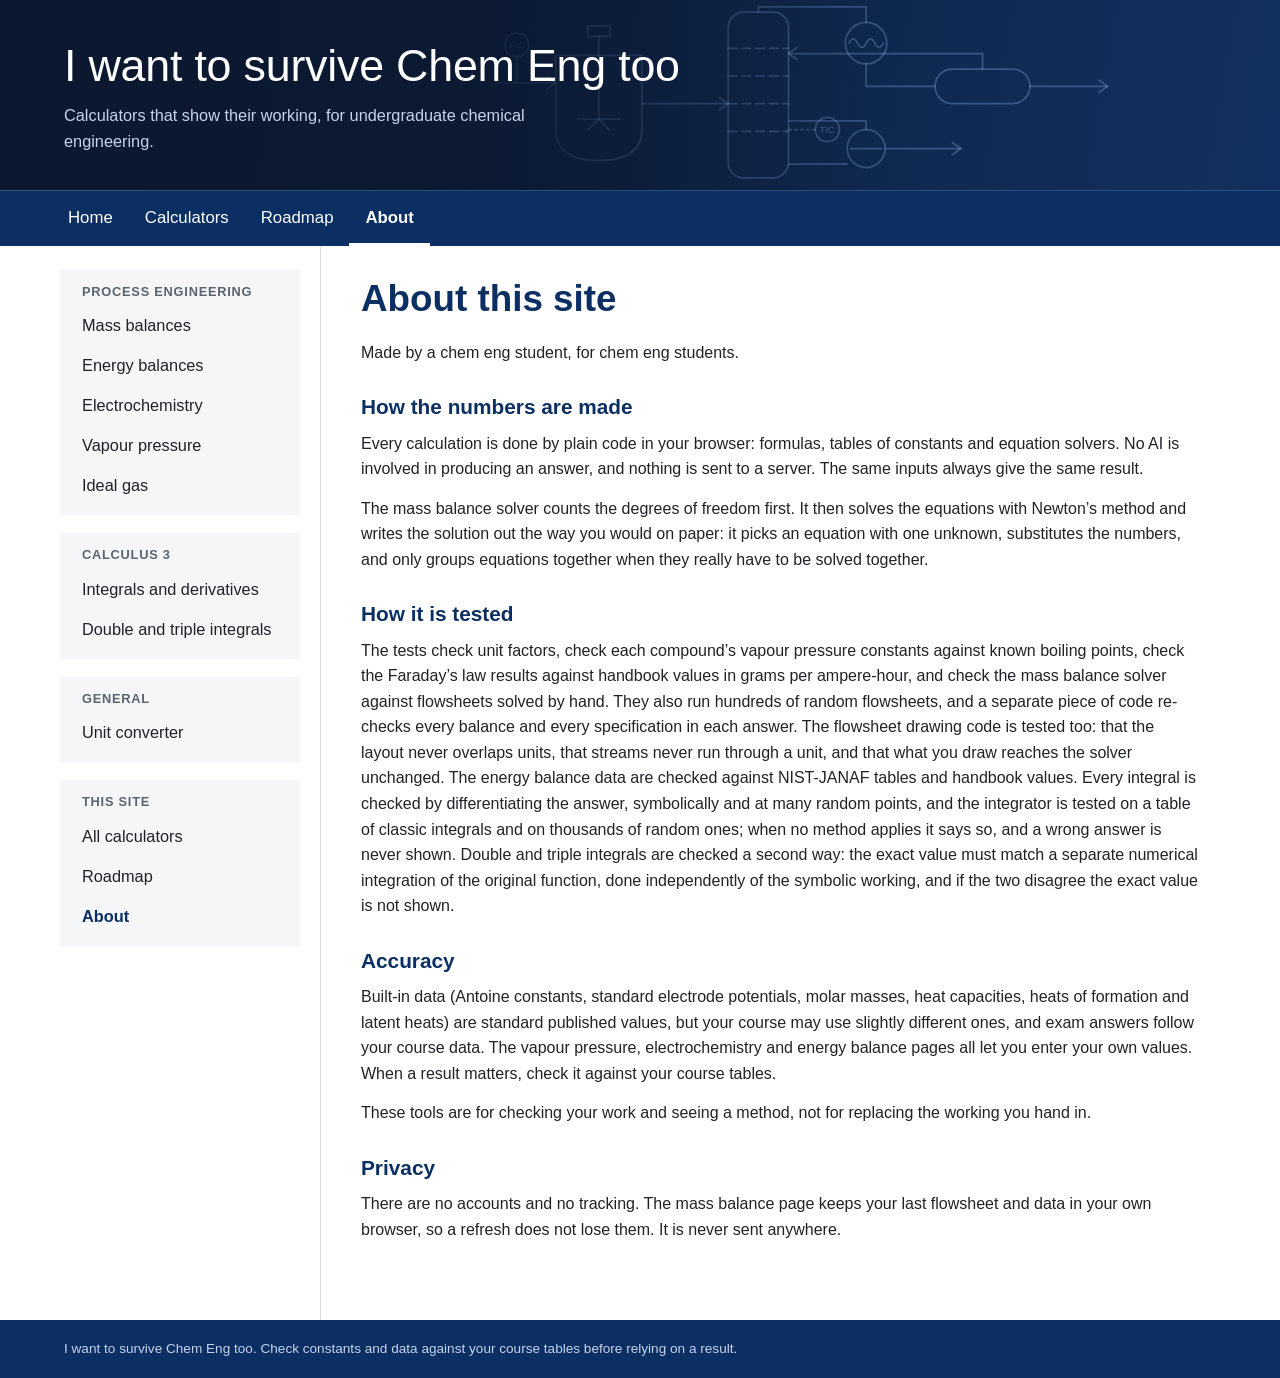
==== about.html @ 43e2f808 "I want to survive Chem Eng too: calculators for second-year chemical engineering Mass and energy bal" ====
<!doctype html>
<html lang="en">
<head>
  <meta charset="utf-8">
  <meta name="viewport" content="width=device-width, initial-scale=1">
  <title>About · I want to survive Chem Eng too</title>
  <link rel="stylesheet" href="css/style.css">
</head>
<body>
  <header id="site-header"></header>

  <main>
    <h1>About this site</h1>
    <p class="lede">Made by a chem eng student, for chem eng students.</p>

    <h2>How the numbers are made</h2>
    <p>Every calculation is done by plain code in your browser: formulas, tables of constants and equation solvers. No AI is involved in producing an answer, and nothing is sent to a server. The same inputs always give the same result.</p>
    <p>The mass balance solver counts the degrees of freedom first. It then solves the equations with Newton’s method and writes the solution out the way you would on paper: it picks an equation with one unknown, substitutes the numbers, and only groups equations together when they really have to be solved together.</p>

    <h2>How it is tested</h2>
    <p>The tests check unit factors, check each compound’s vapour pressure constants against known boiling points, check the Faraday’s law results against handbook values in grams per ampere-hour, and check the mass balance solver against flowsheets solved by hand. They also run hundreds of random flowsheets, and a separate piece of code re-checks every balance and every specification in each answer. The flowsheet drawing code is tested too: that the layout never overlaps units, that streams never run through a unit, and that what you draw reaches the solver unchanged. The energy balance data are checked against NIST-JANAF tables and handbook values. Every integral is checked by differentiating the answer, symbolically and at many random points, and the integrator is tested on a table of classic integrals and on thousands of random ones; when no method applies it says so, and a wrong answer is never shown. Double and triple integrals are checked a second way: the exact value must match a separate numerical integration of the original function, done independently of the symbolic working, and if the two disagree the exact value is not shown.</p>

    <h2>Accuracy</h2>
    <p>Built-in data (Antoine constants, standard electrode potentials, molar masses, heat capacities, heats of formation and latent heats) are standard published values, but your course may use slightly different ones, and exam answers follow your course data. The vapour pressure, electrochemistry and energy balance pages all let you enter your own values. When a result matters, check it against your course tables.</p>
    <p>These tools are for checking your work and seeing a method, not for replacing the working you hand in.</p>

    <h2>Privacy</h2>
    <p>There are no accounts and no tracking. The mass balance page keeps your last flowsheet and data in your own browser, so a refresh does not lose them. It is never sent anywhere.</p>
  </main>

  <footer id="site-footer"></footer>

  <script src="js/site.js"></script>
</body>
</html>
---- css/style.css ----
/* I want to survive Chem Eng too — site styles.
   Plain institutional layout: navy banner, nav bar, grouped sidebar, plain content. */

:root {
  --navy: #0b2f63;
  --bg: #ffffff;
  --box: #f5f6f8;
  --text: #1f2328;
  --muted: #5a6370;
  --heading: #0b2f63;
  --link: #0a6a8f;
  --border: #d8dce2;
  --input: #8a93a1;
  --hl: #e4edfa;
  --btn: #0b2f63;
  --btn-hover: #14468f;
  --curve: #0b4f9c;
  --mark: #d9480f;
  --good: #1b6b36; --good-bg: #e8f5ec; --good-line: #8ccf9f;
  --bad: #a52217;  --bad-bg: #fdecea;  --bad-line: #eeaba2;
  --focus: #f2a900;
  --sans: "Helvetica Neue", Helvetica, Arial, "Segoe UI", Roboto, sans-serif;
  color-scheme: light dark;
}

@media (prefers-color-scheme: dark) {
  :root {
    --bg: #10151c;
    --box: #18202a;
    --text: #e4e8ee;
    --muted: #9aa4b2;
    --heading: #a9c8ff;
    --link: #7cc4ea;
    --border: #2a3441;
    --input: #5b6677;
    --hl: #1f3350;
    --btn: #3366b8;
    --btn-hover: #4a7ed0;
    --curve: #7db2ff;
    --mark: #ff8a5c;
    --good: #8fd1a2; --good-bg: #14301d; --good-line: #2c6b43;
    --bad: #ff9d92;  --bad-bg: #3a1b18;  --bad-line: #7a3029;
  }
}

* { box-sizing: border-box; }
html { -webkit-text-size-adjust: 100%; }

body {
  margin: 0;
  background: var(--bg);
  color: var(--text);
  font: 16px/1.6 var(--sans);
  min-height: 100vh;
  display: flex;
  flex-direction: column;
}

h1 { font: 700 clamp(1.8rem, 4vw, 2.3rem)/1.15 var(--sans); color: var(--heading); margin: 0 0 20px; }
h2 { font: 700 1.3rem/1.3 var(--sans); color: var(--heading); margin: 28px 0 10px; }
h2:first-child { margin-top: 0; }
p { margin: 0 0 14px; }
.lede { max-width: 66ch; margin-bottom: 24px; }
.muted { color: var(--muted); }
.small { font-size: 0.875rem; }
a { color: var(--link); }
a:hover { color: var(--heading); }
.hidden { display: none !important; }

/* ── banner ── */
.banner {
  /* top layer fades the line-art out behind the title so the text always sits on clean navy */
  background: linear-gradient(90deg, #0b1830 0%, rgba(11, 24, 48, 0.9) 35%, rgba(11, 24, 48, 0) 70%),
              url("../img/banner.svg") right center / auto 100% no-repeat,
              linear-gradient(100deg, #0b1830 0%, #12305f 100%);
  color: #fff;
}
.wrap { max-width: 1200px; margin: 0 auto; }
.banner .wrap { padding: 40px 24px 36px; }
.site-title { display: inline-block; font: 500 clamp(1.7rem, 4.6vw, 2.8rem)/1.15 var(--sans); color: #fff; text-decoration: none; letter-spacing: -0.005em; }
.site-title:hover { color: #fff; }
.tagline { margin: 10px 0 0; color: #c5d3ea; font-size: 1.02rem; max-width: 52ch; }

/* ── nav bar ── */
.topnav { background: var(--navy); border-top: 1px solid rgba(255, 255, 255, 0.15); }
.topnav .wrap { padding: 0 12px; display: flex; flex-wrap: wrap; }
.topnav a { display: block; color: #fff; text-decoration: none; font-size: 1.05rem; padding: 14px 16px 11px; border-bottom: 3px solid transparent; }
.topnav a:hover { background: rgba(255, 255, 255, 0.1); color: #fff; }
.topnav a[aria-current="page"] { border-bottom-color: #fff; font-weight: 700; }

/* ── page layout ── */
.layout { width: 100%; max-width: 1200px; margin: 0 auto; flex: 1; display: grid; grid-template-columns: 280px minmax(0, 1fr); align-items: start; }
.sidebar { padding: 24px 20px 40px; }
.sidebar .box { background: var(--box); padding: 14px 22px 10px; margin-bottom: 18px; }
.sidebar h2 { font: 700 0.8rem/1.2 var(--sans); letter-spacing: 0.06em; text-transform: uppercase; color: var(--muted); margin: 0 0 6px; }
.sidebar a { display: block; padding: 7px 0; color: var(--text); text-decoration: none; font-size: 1.02rem; }
.sidebar a:hover { color: var(--link); text-decoration: underline; }
.sidebar a[aria-current="page"] { font-weight: 700; color: var(--heading); }
.content { padding: 32px 40px 64px; border-left: 1px solid var(--border); min-height: 60vh; }
@media (max-width: 860px) {
  .layout { grid-template-columns: minmax(0, 1fr); }
  .content { order: 1; border-left: 0; padding: 24px 18px 40px; }
  .sidebar { order: 2; padding: 0 18px 32px; }
}

.site-footer { background: var(--navy); color: #c5d3ea; font-size: 0.85rem; padding: 18px 0; }
.site-footer .wrap { padding: 0 24px; }

/* ── home / text pages ── */
.link-list { list-style: none; margin: 0 0 8px; padding: 0; }
.link-list li { padding: 12px 0; border-bottom: 1px solid var(--border); }
.link-list li:first-child { border-top: 1px solid var(--border); }
.link-list a { font-weight: 700; font-size: 1.1rem; }
.link-list span { display: block; color: var(--muted); font-size: 0.95rem; margin-top: 2px; max-width: 64ch; }
.content ul.plain { padding-left: 22px; margin: 0 0 14px; }
.content ul.plain li { margin-bottom: 5px; }
.status { font-weight: 700; color: var(--good); }

/* ── panels ── */
.card { background: var(--bg); border: 1px solid var(--border); padding: 20px 22px; }
.card + .card { margin-top: 22px; }
.card h2 { margin-top: 0; }

/* ── forms ── */
.field { display: flex; flex-direction: column; gap: 5px; min-width: 0; }
.field > label, .label { font-size: 0.88rem; font-weight: 700; color: var(--text); }
.row { display: flex; flex-wrap: wrap; gap: 14px; align-items: flex-end; }
.row > .field { flex: 1 1 140px; }

input[type="text"], input[type="number"], select {
  font: inherit; color: var(--text); background: var(--bg);
  border: 1px solid var(--input); border-radius: 3px;
  padding: 9px 10px; width: 100%; min-height: 42px;
}
input[type="text"] { font-variant-numeric: tabular-nums; }
input:focus-visible, select:focus-visible, button:focus-visible, a:focus-visible {
  outline: 3px solid var(--focus); outline-offset: 1px;
}
input:disabled { background: var(--hl); color: var(--text); font-weight: 700; opacity: 1; }
::placeholder { color: var(--muted); opacity: .75; }

button, .btn {
  font: 700 0.95rem var(--sans); cursor: pointer;
  background: var(--btn); color: #fff;
  border: 1px solid var(--btn); border-radius: 3px; padding: 9px 18px; min-height: 42px;
}
button:hover { background: var(--btn-hover); border-color: var(--btn-hover); }
button.secondary { background: transparent; color: var(--heading); border-color: var(--btn); }
button.secondary:hover { background: var(--hl); }
button:disabled { opacity: .45; cursor: not-allowed; }

/* ── results ── */
.result { margin-top: 20px; padding: 14px 18px; background: var(--box); border: 1px solid var(--border); }
.result .big { font: 700 clamp(1.5rem, 5.5vw, 2.1rem)/1.25 var(--sans); color: var(--heading); font-variant-numeric: tabular-nums; word-break: break-word; }
.result .big small { font-size: 1rem; font-weight: 400; color: var(--muted); }
.result .muted { font-size: 0.88rem; }
.result.warn .big { font-size: 1.05rem; color: var(--bad); }
.warning { color: var(--bad); font-size: 0.92rem; font-weight: 700; margin: 10px 0 0; }

table { width: 100%; border-collapse: collapse; font-size: 0.97rem; }
th, td { text-align: left; padding: 8px 10px; border-bottom: 1px solid var(--border); }
th { background: var(--box); font-size: 0.85rem; color: var(--muted); }
td.num { text-align: right; font-variant-numeric: tabular-nums; }
tr.hl td { background: var(--hl); font-weight: 700; }

.note { color: var(--muted); font-size: 0.9rem; margin: 16px 0 0; padding-top: 12px; border-top: 1px solid var(--border); }
#working { font-variant-numeric: tabular-nums; }

fieldset { border: 0; padding: 0; margin: 0; }
.radio-row { display: flex; align-items: center; gap: 6px; font-size: 0.88rem; color: var(--text); white-space: nowrap; padding-bottom: 12px; cursor: pointer; }
.radio-row input { width: auto; min-height: 0; accent-color: var(--btn); }

/* ── ideal-gas rows ── */
.gas-row { display: grid; grid-template-columns: 1fr 120px auto; gap: 10px 14px; align-items: end; margin-bottom: 14px; }
.gas-row .field { margin: 0; }
@media (max-width: 520px) { .gas-row { grid-template-columns: 1fr 100px; } .gas-row .radio-row { grid-column: 1 / -1; padding-bottom: 0; } }

/* ── feedback boxes ── */
.feedback { margin: 0 0 18px; padding: 10px 14px; border: 1px solid; font-weight: 700; }
.feedback.good { color: var(--good); background: var(--good-bg); border-color: var(--good-line); }
.feedback.bad { color: var(--bad); background: var(--bad-bg); border-color: var(--bad-line); }
.feedback.warn { color: var(--text); background: var(--hl); border-color: var(--border); }

/* ── flowsheet page ── */
h3 { font: 700 1.02rem/1.3 var(--sans); color: var(--heading); margin: 20px 0 6px; }
.actions { display: flex; flex-wrap: wrap; gap: 10px; margin: 22px 0 28px; }
.spec-row { padding: 14px 0; border-top: 1px solid var(--border); }
.spec-row:first-child { border-top: 0; padding-top: 0; }
.spec-row .line { display: flex; flex-wrap: wrap; gap: 12px; align-items: flex-end; }
.spec-row .line + .line { margin-top: 10px; }
.spec-row .f-spectype { flex: 1 1 260px; }
.spec-row .spec-fields { display: contents; }
.spec-row .f-choice { flex: 1 1 130px; }
.spec-row .f-small { flex: 0 0 90px; }
.spec-row .f-value { flex: 1 1 150px; }
.line .remove { padding: 8px 14px; flex: 0 0 auto; margin-left: auto; }
.table-wrap { overflow-x: auto; margin: 0 0 10px; }
td.unknown { color: var(--muted); }
.static { padding: 9px 2px; min-height: 42px; font-weight: 700; color: var(--muted); }
.steps { padding-left: 26px; margin: 10px 0 0; }
.steps li { margin: 0 0 18px; padding-left: 4px; }
.steps .title { display: block; font-weight: 700; margin-bottom: 3px; }
.eq { font: 0.92rem/1.55 ui-monospace, SFMono-Regular, Menlo, Consolas, monospace; overflow-wrap: anywhere; }
.eq.sub { color: var(--muted); }
.eq.result { color: var(--heading); font-weight: 700; margin-top: 2px; }

/* ── chart ── */
.chart { width: 100%; height: auto; display: block; }
.chart .axis { stroke: var(--muted); stroke-width: 1; }
.chart .grid-line { stroke: var(--border); stroke-width: 1; }
.chart .tick { fill: var(--muted); font: 11px var(--sans); }
.chart .axis-label { fill: var(--muted); font: 12px var(--sans); }
.chart .line { fill: none; stroke: var(--curve); stroke-width: 2.5; stroke-linejoin: round; stroke-linecap: round; }
.chart .dot { fill: var(--mark); stroke: var(--bg); stroke-width: 2; }
.chart .dot-guide { stroke: var(--mark); stroke-width: 1; stroke-dasharray: 4 3; opacity: .7; }
.chart .dot-label { fill: var(--text); font: 700 12px var(--sans); }

.checkbox { display: inline-flex; align-items: center; gap: 8px; font-size: 0.9rem; color: var(--text); cursor: pointer; }
.checkbox input { width: auto; min-height: 0; accent-color: var(--btn); }

/* ── flowsheet drawing ── */
.fs-tools { display: flex; flex-wrap: wrap; gap: 10px 22px; align-items: center; margin: 0 0 10px; }
.fs-group { display: flex; flex-wrap: wrap; gap: 6px; align-items: center; }
.fs-group .label { color: var(--muted); margin-right: 2px; }
.fs-tools button, .inspector button { padding: 6px 12px; min-height: 36px; font-size: 0.9rem; }
/* the Edit dropdown is a keyboard route to the same edit panel as clicking on the drawing */
.fs-group select { width: auto; max-width: 220px; min-height: 36px; padding: 5px 8px; font-size: 0.9rem; }
button.tool[aria-pressed="true"] { background: var(--btn); color: #fff; }
button.danger { background: transparent; color: var(--bad); border-color: var(--bad-line); }
button.danger:hover { background: var(--bad-bg); border-color: var(--bad); }
.fs-hint { color: var(--muted); font-size: 0.9rem; margin: 0 0 10px; max-width: 80ch; }
.fs-msg { margin: 10px 0 0; padding: 8px 12px; border: 1px solid var(--bad-line); background: var(--bad-bg); color: var(--bad); font-size: 0.92rem; font-weight: 700; }
.fs-msg.info { border-color: var(--border); background: var(--hl); color: var(--text); font-weight: 400; }
.fs-wrap { overflow: auto; max-height: 78vh; border: 1px solid var(--border); background-color: var(--box);
  background-image: radial-gradient(var(--border) 1px, transparent 1px); background-size: 20px 20px; }
.fs-svg { display: block; user-select: none; -webkit-user-select: none; }
.fs-svg:focus-visible { outline: 3px solid var(--focus); outline-offset: -3px; }
.tool-draw .fs-svg { cursor: crosshair; }
.fs-unit { cursor: grab; touch-action: none; }
.tool-draw .fs-unit { cursor: crosshair; }
.fs-shape { fill: var(--bg); stroke: var(--heading); stroke-width: 2; }
.fs-inner { fill: none; stroke: var(--heading); stroke-width: 1; }
.fs-unit.sel .fs-shape { stroke: var(--mark); stroke-width: 3; }
.fs-unit.hot .fs-shape { fill: var(--hl); stroke: var(--mark); stroke-width: 3; }
.fs-uname { font: 700 14px var(--sans); fill: var(--text); text-anchor: middle; }
.fs-utype { font: 11px var(--sans); fill: var(--muted); text-anchor: middle; }
.fs-line { fill: none; stroke: var(--heading); stroke-width: 2; }
.fs-stream.sel .fs-line { stroke: var(--mark); stroke-width: 3; }
.fs-hit { fill: none; stroke: transparent; stroke-width: 16; cursor: pointer; }
.fs-arrow { fill: var(--heading); }
.fs-arrow.sel { fill: var(--mark); }
.fs-text { paint-order: stroke; stroke: var(--box); stroke-width: 4px; stroke-linejoin: round; }
.fs-sname { font: 700 13px var(--sans); fill: var(--text); }
.fs-note { font: 12px var(--sans); fill: var(--muted); }
.fs-val { font: 700 12px var(--sans); fill: var(--heading); }
.fs-unk { font: italic 12px var(--sans); fill: var(--muted); }
.fs-empty { font: 15px var(--sans); fill: var(--muted); text-anchor: middle; }
.fs-rubber { stroke: var(--mark); stroke-width: 2; stroke-dasharray: 6 4; fill: none; pointer-events: none; }
.fs-pill { fill: var(--good-bg); stroke: var(--good-line); }
.fs-pill.warn { fill: var(--hl); stroke: var(--input); }
.fs-pill.bad { fill: var(--bad-bg); stroke: var(--bad-line); }
.fs-pilltext { font: 700 11px var(--sans); fill: var(--text); text-anchor: middle; }
.fs-badge { fill: var(--bad-bg); stroke: var(--bad); stroke-width: 1.5; }
.fs-badgetext { font: 700 13px var(--sans); fill: var(--bad); text-anchor: middle; }

.inspector { margin-top: 14px; padding: 14px 16px; background: var(--box); border: 1px solid var(--border); }
.inspector > :last-child { margin-bottom: 0; }
.inspector h3 { margin: 0 0 10px; }
.inspector .line { display: flex; flex-wrap: wrap; gap: 12px; align-items: flex-end; }
.inspector .line + .line { margin-top: 10px; }
.inspector .f-name { flex: 0 0 150px; }
.inspector .f-type { flex: 1 1 160px; max-width: 240px; }
.inspector .f-end { flex: 1 1 180px; max-width: 280px; }
.inspector .f-rx { flex: 1 1 100%; }
.inspector .buttons { display: flex; flex-wrap: wrap; gap: 8px; margin-top: 12px; }
.inspector .problems { margin: 10px 0 0; padding-left: 20px; color: var(--bad); font-size: 0.9rem; font-weight: 700; }
.inspector .hintline { color: var(--muted); font-size: 0.88rem; margin: 8px 0 0; }
.res-tools { margin: 0 0 8px; }
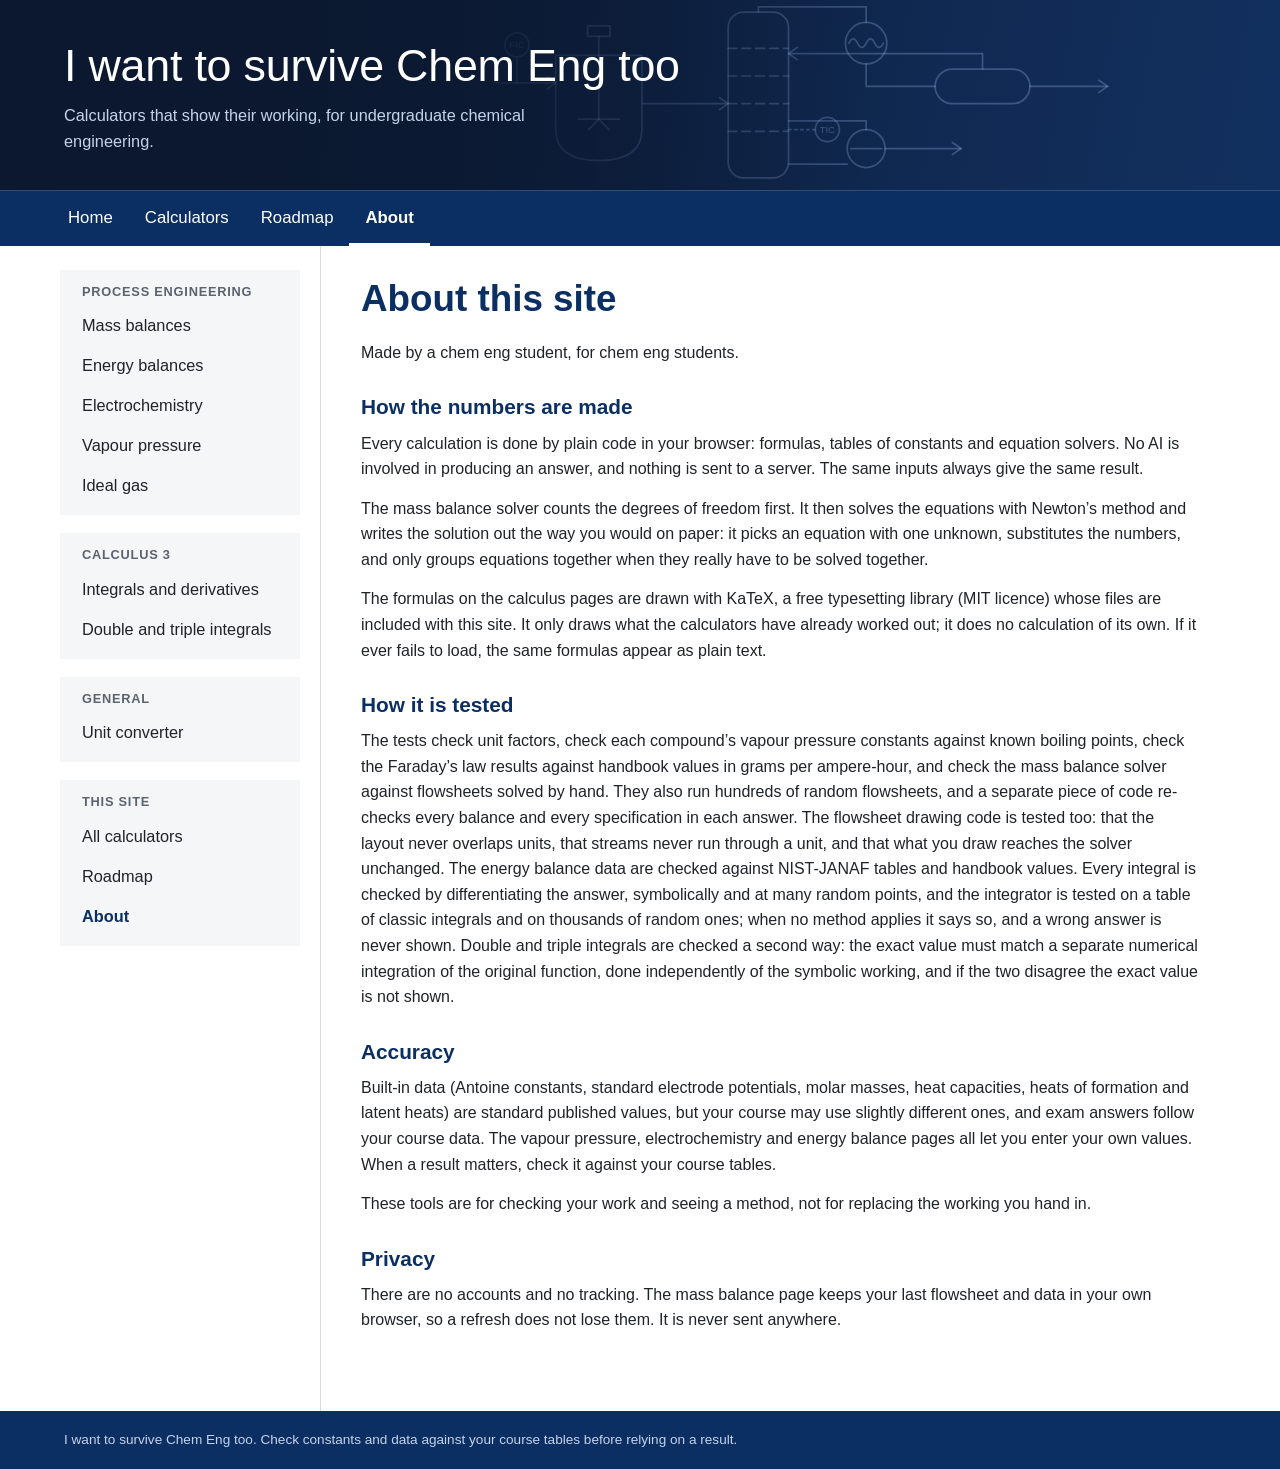
==== commit 9819a091: "Typeset formulas with KaTeX on the calculus and multiple-integral pages Formulas on the calculus and" ====
--- a/about.html
+++ b/about.html
@@ -17,6 +17,8 @@
     <p>Every calculation is done by plain code in your browser: formulas, tables of constants and equation solvers. No AI is involved in producing an answer, and nothing is sent to a server. The same inputs always give the same result.</p>
     <p>The mass balance solver counts the degrees of freedom first. It then solves the equations with Newton’s method and writes the solution out the way you would on paper: it picks an equation with one unknown, substitutes the numbers, and only groups equations together when they really have to be solved together.</p>
 
+    <p>The formulas on the calculus pages are drawn with KaTeX, a free typesetting library (MIT licence) whose files are included with this site. It only draws what the calculators have already worked out; it does no calculation of its own. If it ever fails to load, the same formulas appear as plain text.</p>
+
     <h2>How it is tested</h2>
     <p>The tests check unit factors, check each compound’s vapour pressure constants against known boiling points, check the Faraday’s law results against handbook values in grams per ampere-hour, and check the mass balance solver against flowsheets solved by hand. They also run hundreds of random flowsheets, and a separate piece of code re-checks every balance and every specification in each answer. The flowsheet drawing code is tested too: that the layout never overlaps units, that streams never run through a unit, and that what you draw reaches the solver unchanged. The energy balance data are checked against NIST-JANAF tables and handbook values. Every integral is checked by differentiating the answer, symbolically and at many random points, and the integrator is tested on a table of classic integrals and on thousands of random ones; when no method applies it says so, and a wrong answer is never shown. Double and triple integrals are checked a second way: the exact value must match a separate numerical integration of the original function, done independently of the symbolic working, and if the two disagree the exact value is not shown.</p>
 
--- a/css/style.css
+++ b/css/style.css
@@ -276,3 +276,18 @@
 .inspector .problems { margin: 10px 0 0; padding-left: 20px; color: var(--bad); font-size: 0.9rem; font-weight: 700; }
 .inspector .hintline { color: var(--muted); font-size: 0.88rem; margin: 8px 0 0; }
 .res-tools { margin: 0 0 8px; }
+
+/* ── typeset mathematics (KaTeX, see js/ui-kit.js) ──
+   Formulas sit in the text like words. KaTeX only breaks a line at "=", "+" and similar signs, so a line with a long
+   unbroken piece scrolls sideways inside its own box instead of pushing the page wider. */
+.math { white-space: normal; }
+/* a line that holds typeset formulas is set in the body font, not the monospace of the plain-text version */
+.has-math { font-family: var(--sans); }
+.eq.has-math { font-size: 1rem; line-height: 1.6; }
+/* when a long formula wraps, give the rows room: KaTeX's own line spacing lets tall fractions touch */
+.math .katex-html { display: inline-flex; flex-wrap: wrap; align-items: baseline; row-gap: 0.45em; }
+.math .katex { font-size: 1.1em; }
+.big .math .katex { font-size: 1em; }
+.eq, .int-line, .result-line, .setup-line, .big, .combine, .csteps .line, .csteps .formula { overflow-x: auto; overflow-y: hidden; padding-top: 0.12em; padding-bottom: 0.12em; }
+.eq .katex, .int-line .katex, .result-line .katex, .big .katex { text-align: left; }
+.katex-html a { color: inherit; }
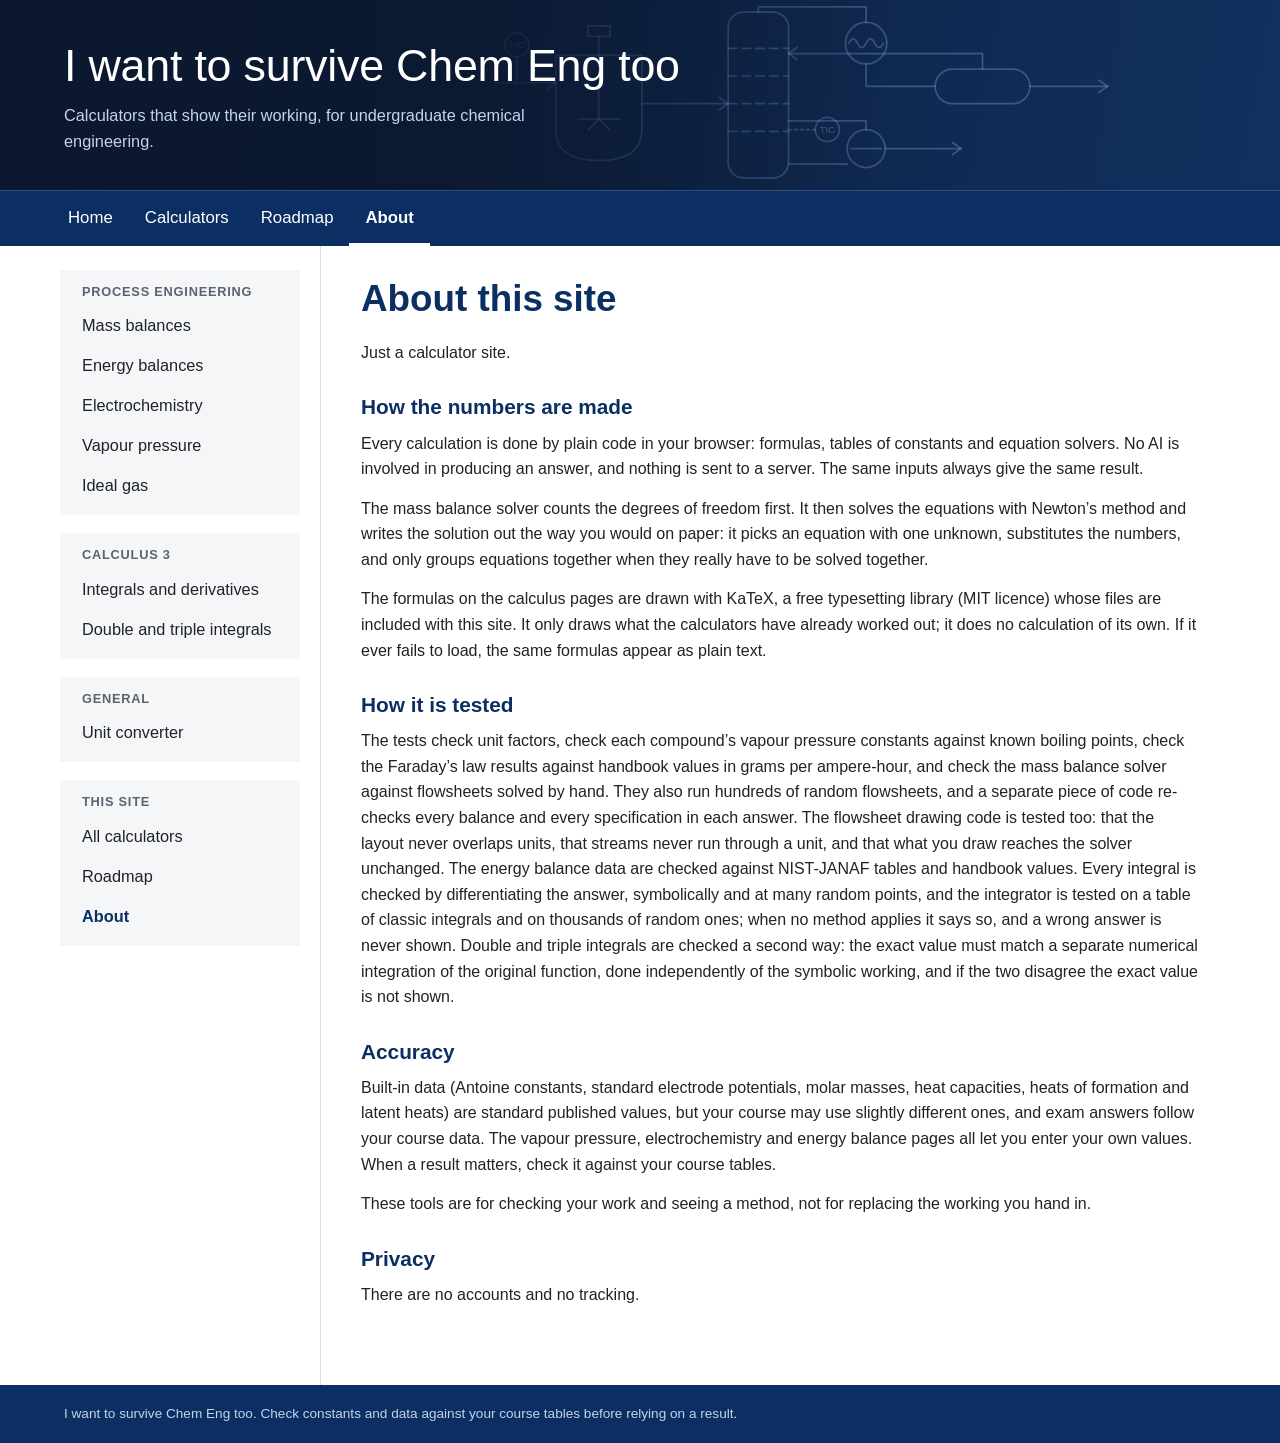
==== commit f8af99cd: "Update about.html" ====
--- a/about.html
+++ b/about.html
@@ -11,7 +11,7 @@
 
   <main>
     <h1>About this site</h1>
-    <p class="lede">Made by a chem eng student, for chem eng students.</p>
+    <p class="lede">Just a calculator site.</p>
 
     <h2>How the numbers are made</h2>
     <p>Every calculation is done by plain code in your browser: formulas, tables of constants and equation solvers. No AI is involved in producing an answer, and nothing is sent to a server. The same inputs always give the same result.</p>
@@ -27,7 +27,7 @@
     <p>These tools are for checking your work and seeing a method, not for replacing the working you hand in.</p>
 
     <h2>Privacy</h2>
-    <p>There are no accounts and no tracking. The mass balance page keeps your last flowsheet and data in your own browser, so a refresh does not lose them. It is never sent anywhere.</p>
+    <p>There are no accounts and no tracking.</p>
   </main>
 
   <footer id="site-footer"></footer>
